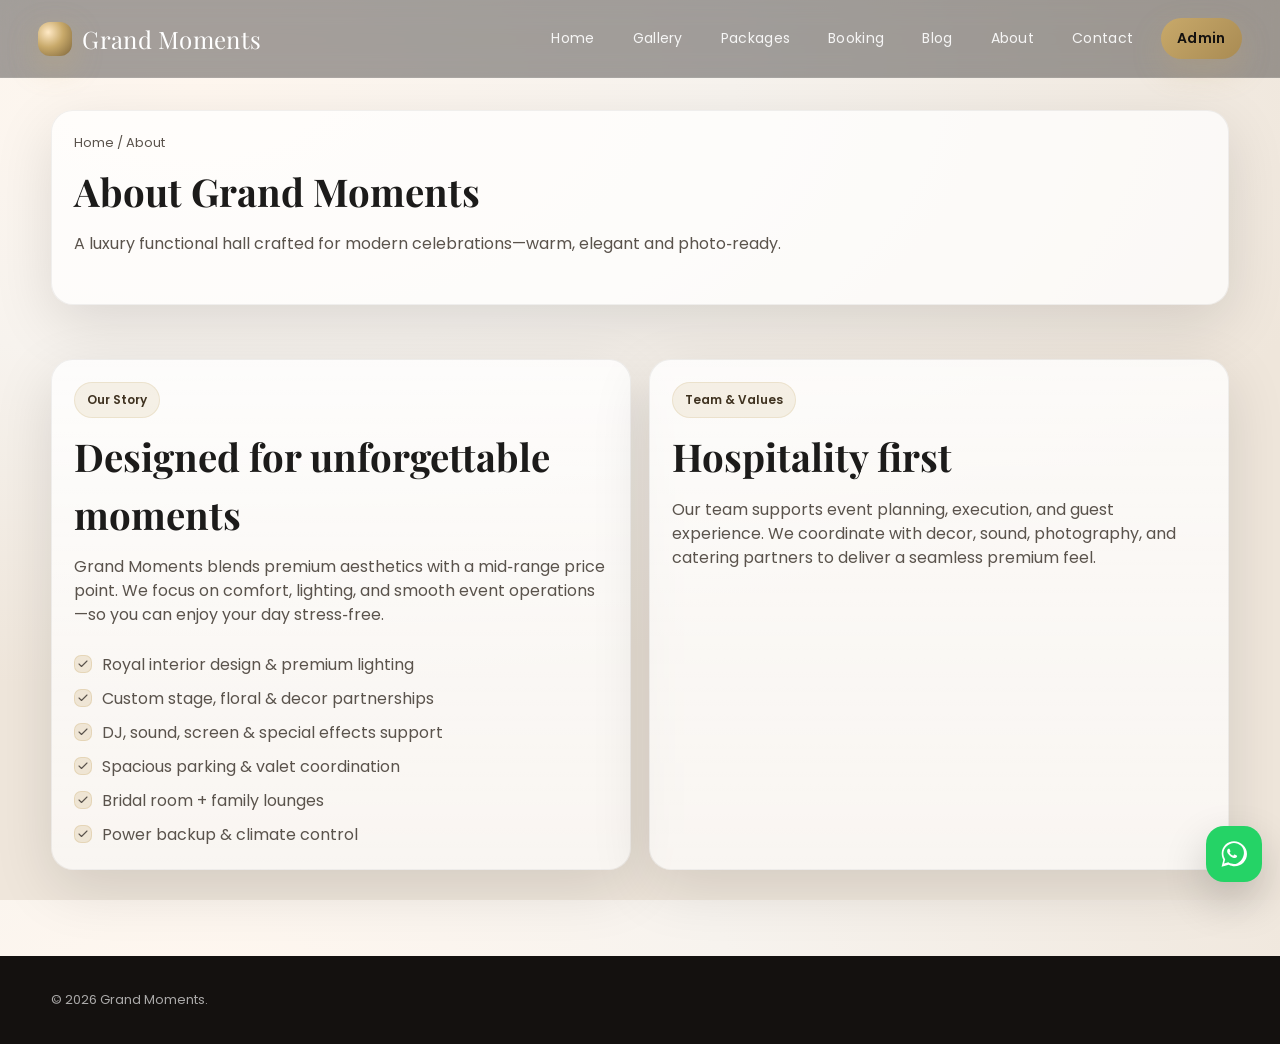
==== about.html @ 3381ce87 "Add files via upload" ====
<!DOCTYPE html>
<html lang="en">
<head>
  <meta charset="UTF-8" />
  <meta name="viewport" content="width=device-width, initial-scale=1.0" />
  <title>About | Grand Moments</title>
  <link rel="stylesheet" href="css/style.css" />
  <link href="https://fonts.googleapis.com/css2?family=Playfair+Display:wght@500;700&family=Poppins:wght@300;400;500;600&display=swap" rel="stylesheet">
</head>
<body>

<header class="navbar">
  <div class="logo"><span class="logo-mark" aria-hidden="true"></span><span id="brandName">Grand Moments</span></div>
  <nav>
    <a href="index.html">Home</a>
    <a href="gallery.html">Gallery</a>
    <a href="packages.html">Packages</a>
    <a href="booking.html">Booking</a>
    <a href="blog.html">Blog</a>
    <a href="about.html">About</a>
    <a href="contact.html">Contact</a>
    <a href="admin.html" class="btn">Admin</a>
  </nav>
</header>

<section class="page-hero">
  <div class="container">
    <div class="card">
      <div class="breadcrumb"><a href="index.html">Home</a> / About</div>
      <h1 class="section-title" style="margin-top:10px;">About <span id="brandName">Grand Moments</span></h1>
      <p class="section-subtitle">A luxury functional hall crafted for modern celebrations—warm, elegant and photo‑ready.</p>
    </div>
  </div>
</section>

<section class="section" style="padding-top:22px;">
  <div class="container">
    <div class="grid-2">
      <div class="card soft">
        <div class="pill">Our Story</div>
        <h2 class="section-title" style="margin-top:10px;">Designed for unforgettable moments</h2>
        <p class="section-subtitle">Grand Moments blends premium aesthetics with a mid‑range price point. We focus on comfort, lighting, and smooth event operations—so you can enjoy your day stress‑free.</p>
        <ul class="amenities" id="amenitiesList"></ul>
      </div>
      <div class="card soft">
        <div class="pill">Team & Values</div>
        <h2 class="section-title" style="margin-top:10px;">Hospitality first</h2>
        <p class="section-subtitle">Our team supports event planning, execution, and guest experience. We coordinate with decor, sound, photography, and catering partners to deliver a seamless premium feel.</p>
      </div>
    </div>
  </div>
</section>

<footer class="footer"><div class="container"><div class="muted">© 2026 Grand Moments.</div></div></footer>

<button id="whatsappFab" class="whatsapp-fab" aria-label="Chat on WhatsApp">
  <svg viewBox="0 0 32 32" aria-hidden="true">
    <path d="M19.11 17.56c-.3-.15-1.77-.87-2.04-.97-.27-.1-.47-.15-.67.15-.2.3-.77.97-.94 1.17-.17.2-.35.22-.65.07-.3-.15-1.26-.46-2.4-1.48-.89-.79-1.49-1.77-1.67-2.07-.17-.3-.02-.46.13-.61.13-.13.3-.35.45-.52.15-.17.2-.3.3-.5.1-.2.05-.37-.03-.52-.08-.15-.67-1.6-.92-2.2-.24-.58-.48-.5-.67-.5h-.57c-.2 0-.52.07-.8.37-.27.3-1.05 1.03-1.05 2.52s1.08 2.93 1.23 3.13c.15.2 2.13 3.25 5.16 4.56.72.31 1.28.5 1.72.64.72.23 1.37.2 1.88.12.57-.08 1.77-.72 2.02-1.42.25-.7.25-1.3.17-1.42-.08-.12-.27-.2-.57-.35z"/>
    <path d="M27.06 4.94C24.1 1.98 20.17.35 16 .35 7.66.35.88 7.12.88 15.46c0 2.67.7 5.27 2.02 7.57L.76 31.65l8.82-2.31c2.22 1.21 4.72 1.85 7.27 1.85 8.34 0 15.12-6.78 15.12-15.12 0-4.04-1.57-7.84-4.91-11.13zM16 28.33c-2.3 0-4.56-.62-6.53-1.8l-.47-.28-5.23 1.37 1.4-5.1-.3-.52c-1.26-2.06-1.92-4.43-1.92-6.85C2.95 8.7 9.25 2.4 16 2.4c3.26 0 6.33 1.27 8.64 3.58 2.31 2.31 3.58 5.38 3.58 8.64 0 6.75-6.3 13.71-12.22 13.71z"/>
  </svg>
</button>

<script defer src="js/main.js"></script>
</body>
</html>
---- css/style.css ----
:root{
  --bg:#f7f3ee;
  --surface: rgba(255,255,255,.7);
  --surface2: rgba(255,255,255,.10);
  --text:#1c1b1a;
  --muted:#5a534c;
  --gold:#c8a96a;
  --gold2:#a98b53;
  --ink:#0f0f10;
  --shadow: 0 18px 60px rgba(0,0,0,.12);
  --radius: 22px;
  --radius2: 28px;
}
*{box-sizing:border-box}
html,body{height:100%}
body{
  margin:0;
  color:var(--text);
  background: radial-gradient(1200px 600px at 15% 10%, #fff7ef 0%, var(--bg) 45%, #efe6db 100%);
  font-family: "Poppins", system-ui, -apple-system, Segoe UI, Roboto, Arial, sans-serif;
  line-height:1.5;
}
a{color:inherit}
.container{width:min(1180px, 92vw); margin:0 auto}

.navbar{
  position:fixed; inset:0 0 auto 0;
  display:flex; align-items:center; justify-content:space-between;
  padding:18px clamp(16px, 3vw, 54px);
  z-index:50;
  background: rgba(20, 18, 16, .38);
  backdrop-filter: blur(14px);
  border-bottom:1px solid rgba(255,255,255,.08);
}
.logo{
  font-family:"Playfair Display", serif;
  font-size: 24px;
  color:#fff;
  letter-spacing:.3px;
  display:flex; gap:10px; align-items:center;
}
.logo-mark{
  width:34px;height:34px;border-radius:12px;
  background: radial-gradient(circle at 30% 30%, #ffe9c5, var(--gold) 45%, #7d653a 100%);
  box-shadow: 0 10px 30px rgba(200,169,106,.35);
}
.navbar nav{display:flex; gap:18px; align-items:center; flex-wrap:wrap}
.navbar nav a{
  text-decoration:none;
  color:rgba(255,255,255,.9);
  font-size:14px;
  letter-spacing:.3px;
  padding:10px 10px;
  border-radius:999px;
}
.navbar nav a:hover{background: rgba(255,255,255,.10)}
.navbar .btn{
  background: linear-gradient(135deg, var(--gold), var(--gold2));
  color:#14110f;
  font-weight:600;
  padding:10px 16px;
  box-shadow: 0 12px 30px rgba(200,169,106,.25);
}
.navbar .btn:hover{filter:brightness(1.03)}
@media (max-width: 900px){ .navbar nav{display:none} }

.hero{
  height:100svh;
  position:relative;
  overflow:hidden;
  display:grid;
  place-items:center;
  color:#fff;
}
.hero video{
  position:absolute; inset:0;
  width:100%; height:100%;
  object-fit:cover;
  filter: brightness(.55) contrast(1.05) saturate(1.05);
}
.hero::before{
  content:"";
  position:absolute; inset:0;
  background:
    radial-gradient(800px 400px at 70% 30%, rgba(200,169,106,.22), transparent 60%),
    radial-gradient(900px 450px at 20% 70%, rgba(255,255,255,.10), transparent 65%),
    linear-gradient(180deg, rgba(10,10,10,.25), rgba(10,10,10,.45));
}
.hero-content{
  position:relative;
  width:min(980px, 92vw);
  text-align:center;
  padding-top:72px;
}
.kicker{
  display:inline-flex; gap:10px; align-items:center;
  padding:8px 14px;
  border-radius:999px;
  background: rgba(255,255,255,.10);
  border:1px solid rgba(255,255,255,.14);
  backdrop-filter: blur(10px);
  font-size:13px;
  letter-spacing:.35px;
}
.kicker-dot{
  width:8px;height:8px;border-radius:99px;
  background: var(--gold);
  box-shadow:0 0 0 6px rgba(200,169,106,.18);
}
.hero h1{
  margin:18px 0 10px;
  font-family:"Playfair Display", serif;
  font-size: clamp(42px, 6vw, 78px);
  line-height:1.05;
  letter-spacing:.2px;
}
.hero p{
  margin:0 auto;
  max-width: 820px;
  color: rgba(255,255,255,.88);
  font-size: clamp(14px, 1.45vw, 18px);
}
.cta-row{
  margin-top:28px;
  display:flex;
  justify-content:center;
  gap:14px;
  flex-wrap:wrap;
}
.primary-btn, .secondary-btn{
  display:inline-flex; align-items:center; justify-content:center;
  text-decoration:none;
  border-radius:999px;
  padding:13px 22px;
  font-weight:600;
  letter-spacing:.2px;
}
.primary-btn{
  background: linear-gradient(135deg, var(--gold), var(--gold2));
  color:#17130f;
  box-shadow:0 18px 40px rgba(200,169,106,.25);
}
.secondary-btn{
  background: rgba(255,255,255,.12);
  border:1px solid rgba(255,255,255,.18);
  color:#fff;
}
.secondary-btn:hover{background: rgba(255,255,255,.16)}
.primary-btn:hover{filter:brightness(1.03)}

.liquid-word{
  display:inline-block;
  position:relative;
  padding: 0 .18em;
  transition: opacity .25s ease;
}
.liquid-word::after{
  content:"";
  position:absolute;
  left:-.08em; right:-.08em; bottom:.08em; height:.28em;
  border-radius:999px;
  background: radial-gradient(circle at 20% 20%, rgba(255,255,255,.35), transparent 60%),
              linear-gradient(90deg, rgba(200,169,106,.85), rgba(255,255,255,.12));
  filter: blur(6px);
  opacity:.8;
  z-index:-1;
  transform: translateY(8px);
  animation: liquid 3.6s ease-in-out infinite;
}
@keyframes liquid{
  0%,100%{transform: translateY(8px) scaleX(1); opacity:.75}
  50%{transform: translateY(8px) scaleX(1.14); opacity:1}
}

.section{ padding: 86px 0; }
.section-title{
  font-family:"Playfair Display", serif;
  font-size: clamp(28px, 3vw, 40px);
  margin:0 0 12px;
}
.section-subtitle{ margin:0 0 26px; color:var(--muted); }

.grid-3{ display:grid; grid-template-columns: repeat(3, 1fr); gap:18px; }
.grid-2{ display:grid; grid-template-columns: repeat(2, 1fr); gap:18px; }
@media (max-width: 900px){ .grid-3{grid-template-columns:1fr} .grid-2{grid-template-columns:1fr} }

.card{
  background: rgba(255,255,255,.78);
  border: 1px solid rgba(20,18,16,.06);
  border-radius: var(--radius);
  box-shadow: var(--shadow);
  padding: 22px;
}
.card.soft{ background: linear-gradient(180deg, rgba(255,255,255,.78), rgba(255,255,255,.64)); }

.pill{
  display:inline-flex; align-items:center;
  padding:8px 12px; border-radius:999px;
  background: rgba(200,169,106,.14);
  border:1px solid rgba(200,169,106,.20);
  color:#3f3220;
  font-weight:600;
  font-size:12px;
}

.amenities{
  list-style:none;
  padding:0; margin:14px 0 0;
  display:grid;
  gap:10px;
}
.amenities li{ display:flex; gap:10px; align-items:flex-start; color:var(--muted); }
.tick{
  width:18px; height:18px; border-radius:7px;
  background: rgba(200,169,106,.22);
  border:1px solid rgba(200,169,106,.28);
  display:grid; place-items:center;
  flex:0 0 auto;
  margin-top:2px;
}
.tick svg{width:12px;height:12px}

.pricing{ display:grid; gap:18px; }
.price{ font-family:"Playfair Display", serif; font-size: 34px; margin: 12px 0 8px; }
.package-name{ display:flex; align-items:center; justify-content:space-between; gap:12px; }
.package-name h3{margin:0; font-size:18px}
.small{color:var(--muted); font-size:13px}

.btn-row{display:flex; gap:10px; flex-wrap:wrap; margin-top:14px}
.btn-outline{
  text-decoration:none;
  border:1px solid rgba(20,18,16,.18);
  background: transparent;
  padding:10px 14px;
  border-radius:999px;
  font-weight:600;
}
.btn-outline:hover{background: rgba(20,18,16,.04)}

.footer{ background: #14110f; color: rgba(255,255,255,.86); padding: 34px 0; }
.footer .grid-3{gap:22px}
.footer a{color: rgba(255,255,255,.86); text-decoration:none}
.footer a:hover{text-decoration:underline}
.footer .muted{color: rgba(255,255,255,.64); font-size:13px}

.page-hero{ padding-top: 110px; padding-bottom: 32px; }
.page-hero .card{ background: rgba(255,255,255,.72); }
.breadcrumb{ font-size:13px; color: var(--muted); }
.breadcrumb a{color:inherit; text-decoration:none}
.breadcrumb a:hover{text-decoration:underline}

.form{ display:grid; gap:12px; }
.field{ display:grid; gap:6px; }
.field label{font-size:13px; color: var(--muted)}
.field input, .field select, .field textarea{
  border-radius:16px;
  border:1px solid rgba(20,18,16,.10);
  padding:12px 14px;
  outline:none;
  background: rgba(255,255,255,.9);
}
.field textarea{min-height:120px; resize:vertical}
.notice{
  padding:12px 14px;
  border-radius:16px;
  background: rgba(200,169,106,.14);
  border:1px solid rgba(200,169,106,.22);
  color:#3f3220;
  font-size:13px;
}
.success{background: rgba(60, 179, 113, .14); border-color: rgba(60,179,113,.22); color:#184b2a}
.error{background: rgba(220, 20, 60, .12); border-color: rgba(220,20,60,.20); color:#5a0f22}

.whatsapp-fab{
  position:fixed;
  right:18px;
  bottom:18px;
  z-index:60;
  width:56px;height:56px;
  border-radius:18px;
  display:grid;place-items:center;
  background: #25D366;
  box-shadow: 0 18px 44px rgba(0,0,0,.20);
  border:none;
  cursor:pointer;
}
.whatsapp-fab svg{width:26px;height:26px; fill:#fff}

.blog-grid{ display:grid; grid-template-columns: repeat(3, 1fr); gap:18px; }
@media (max-width: 1000px){ .blog-grid{grid-template-columns:1fr} }
.blog-card h3{margin:10px 0 6px}
.blog-card p{margin:0; color: var(--muted)}
.blog-meta{font-size:12px; color: var(--muted)}
.blog-card a{ text-decoration:none }
.blog-card a:hover{text-decoration:underline}

.slider-wrap{
  background: rgba(255,255,255,.68);
  border:1px solid rgba(20,18,16,.06);
  border-radius: var(--radius2);
  box-shadow: var(--shadow);
  padding: 14px;
}
.swiper{border-radius:18px}
.swiper-slide{
  height: 420px;
  border-radius:18px;
  overflow:hidden;
  background: linear-gradient(135deg, rgba(200,169,106,.25), rgba(15,15,16,.08));
  display:grid; place-items:center;
  position:relative;
}
.swiper-slide img{
  width:100%;height:100%;
  object-fit:cover;
  filter: contrast(1.03) saturate(1.04);
}
.slide-overlay{
  position:absolute; inset:auto 0 0 0;
  padding: 14px 16px;
  background: linear-gradient(180deg, transparent, rgba(0,0,0,.65));
  color:#fff;
  font-size:14px;
}

.admin-grid{ display:grid; grid-template-columns: 1.2fr .8fr; gap:18px; }
@media (max-width: 980px){ .admin-grid{grid-template-columns:1fr} }
.mono{font-family: ui-monospace, SFMono-Regular, Menlo, Monaco, Consolas, "Liberation Mono", "Courier New", monospace;}
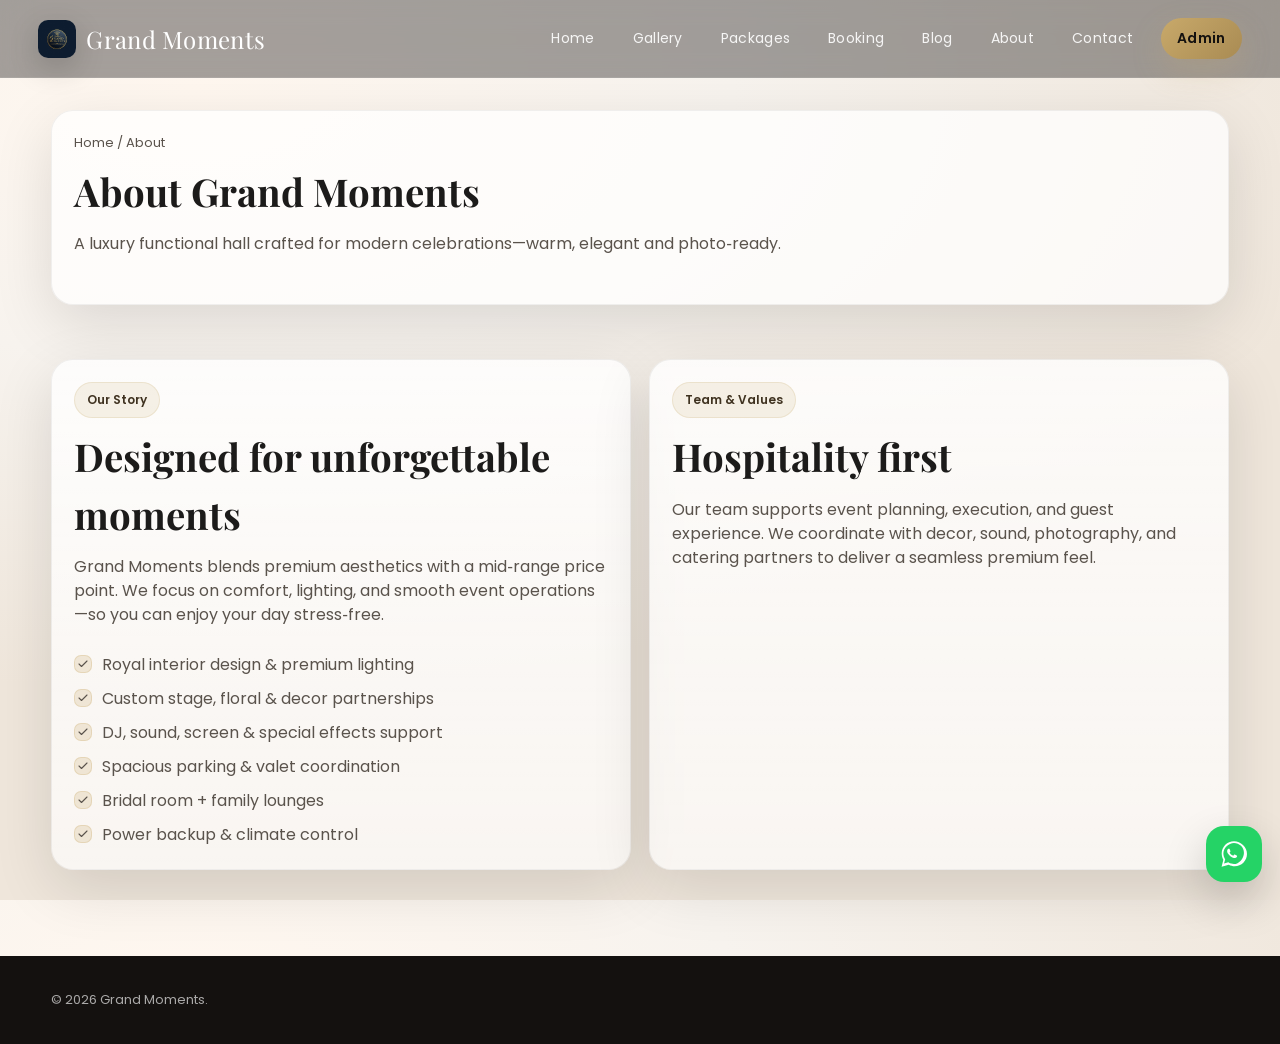
==== commit 3c25b6b1: "Add files via upload" ====
--- a/about.html
+++ b/about.html
@@ -10,7 +10,7 @@
 <body>
 
 <header class="navbar">
-  <div class="logo"><span class="logo-mark" aria-hidden="true"></span><span id="brandName">Grand Moments</span></div>
+  <div class="logo"><img src="assets/images/logo.png" alt="Grand Moments Logo" style="height:38px;border-radius:10px;box-shadow:0 10px 30px rgba(0,0,0,.18)" loading="eager" decoding="async"><span id="brandName">Grand Moments</span></div>
   <nav>
     <a href="index.html">Home</a>
     <a href="gallery.html">Gallery</a>
--- a/css/style.css
+++ b/css/style.css
@@ -326,3 +326,22 @@
 .admin-grid{ display:grid; grid-template-columns: 1.2fr .8fr; gap:18px; }
 @media (max-width: 980px){ .admin-grid{grid-template-columns:1fr} }
 .mono{font-family: ui-monospace, SFMono-Regular, Menlo, Monaco, Consolas, "Liberation Mono", "Courier New", monospace;}
+
+/* ===== PREMIUM CINEMATIC HERO SLIDESHOW (FAST) ===== */
+.hero{
+  background-size: cover;
+  background-position: center;
+  background-image: url('../assets/images/hero-1.jpg');
+  animation: heroSlide 24s infinite ease-in-out;
+}
+.hero video{ display:none !important; }
+
+@keyframes heroSlide{
+  0%{background-image:url('../assets/images/hero-1.jpg');}
+  16%{background-image:url('../assets/images/hero-2.jpg');}
+  32%{background-image:url('../assets/images/hero-3.jpg');}
+  48%{background-image:url('../assets/images/hero-4.jpg');}
+  64%{background-image:url('../assets/images/hero-5.jpg');}
+  80%{background-image:url('../assets/images/hero-6.jpg');}
+  100%{background-image:url('../assets/images/hero-1.jpg');}
+}
